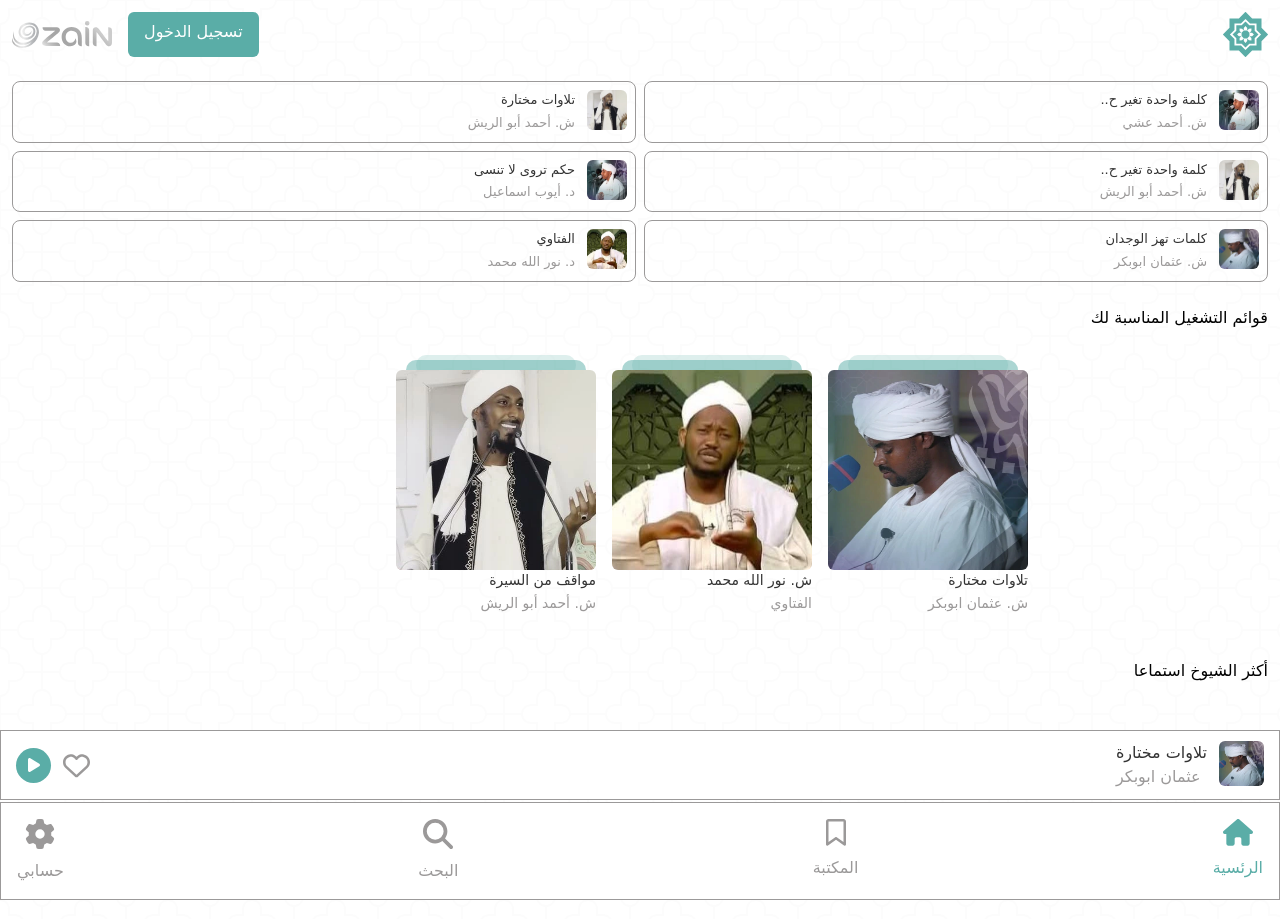
==== index.html @ 4aa9941a "Add files" ====
<!DOCTYPE html>
<html lang="en">
  <head>
    <meta charset="UTF-8" />
    <meta
      name="description"
      content="This website was designed to listen to the Qur'anic recitaion and the Prophet's biography from Sudanese sheikhs."
    />
    <meta name="viewport" content="width=device-width, initial-scale=1.0" />

    <link rel="icon" href="./assets/svg/logo.svg" type="image/svg" />

    <link rel="stylesheet" href="./css/style.css" />
    <link rel="stylesheet" href="./css/src/output.css" />

    <title>Zain page challenge</title>
  </head>
  <body>
    <main>
      <!-- start header -->
      <header>
        <nav class="p-3">
          <div class="container mx-auto flex justify-between gap-4">
            <a
              href="#zain"
              class="navbar-brand flex justify-center items-center"
              ><img src="./assets/svg/logo.svg" alt="zain_logo"
            /></a>
            <a
              href="#login.html"
              class="login text-white p-2 px-4 rounded-md me-auto"
              >تسجيل الدخول</a
            >
            <div class="islamic-logo">
              <svg
                fill="#5aada7"
                height="45px"
                width="45px"
                version="1.1"
                id="Capa_1"
                xmlns="http://www.w3.org/2000/svg"
                xmlns:xlink="http://www.w3.org/1999/xlink"
                viewBox="0 0 325 325"
                xml:space="preserve"
              >
                <g id="SVGRepo_bgCarrier" stroke-width="0"></g>
                <g
                  id="SVGRepo_tracerCarrier"
                  stroke-linecap="round"
                  stroke-linejoin="round"
                ></g>
                <g id="SVGRepo_iconCarrier">
                  <g>
                    <path
                      d="M324.268,160.718l-46.131-46.13V49.349c0-1.381-1.119-2.5-2.5-2.5h-65.24L164.268,0.718c-0.938-0.938-2.598-0.938-3.535,0 l-46.129,46.131H49.361c-1.381,0-2.5,1.119-2.5,2.5v65.239l-46.129,46.13c-0.976,0.977-0.976,2.559,0,3.535l46.129,46.13v65.239 c0,1.381,1.119,2.5,2.5,2.5h65.242l46.129,46.131c0.469,0.469,1.104,0.732,1.768,0.732c0.663,0,1.299-0.264,1.768-0.732 l46.129-46.131h65.24c1.381,0,2.5-1.119,2.5-2.5v-65.239l46.131-46.13c0.469-0.469,0.732-1.104,0.732-1.768 C325,161.822,324.737,161.186,324.268,160.718z M242.17,195.485v46.668h-46.672l-32.998,33l-32.998-33H82.828v-46.668l-32.996-33 l32.996-33V82.817h46.674l32.998-33l32.998,33h46.672v46.668l32.998,33L242.17,195.485z"
                    ></path>
                    <path
                      d="M228.893,96.097h-38.896L162.5,68.596l-27.498,27.501H96.107v38.889l-27.498,27.5l27.498,27.5v38.889h38.895l27.498,27.501 l27.496-27.501h38.896v-38.889l27.498-27.5l-27.498-27.5V96.097z M210.228,174.692h-18.262l12.912,12.91l0.664,17.926 l-17.926-0.664l-12.912-12.911v18.259L162.5,223.356l-12.205-13.145v-18.261l-12.912,12.913l-17.926,0.664l0.664-17.926 l12.912-12.912l-18.26,0.002l-13.144-12.207l13.144-12.205l18.26-0.002l-12.912-12.91l-0.664-17.926l17.926,0.664l12.912,12.912 v-18.26l12.205-13.145l12.205,13.145v18.26l12.912-12.912l17.926-0.664l-0.664,17.926l-12.912,12.912h18.262l13.141,12.205 L210.228,174.692z"
                    ></path>
                    <polygon
                      points="150.768,134.162 134.174,150.755 134.174,174.217 150.766,190.809 174.232,190.809 190.822,174.219 190.822,150.753 174.232,134.162 "
                    ></polygon>
                  </g>
                </g>
              </svg>
            </div>
          </div>

          <div class="navbar bg-white p-4 w-full fixed left-0 bottom-0">
            <ul class="flex justify-between flex-row-reverse">
              <li>
                <span class="active" id="index-page"
                  ><svg
                    class="active"
                    xmlns="http://www.w3.org/2000/svg"
                    viewBox="0 0 576 512"
                  >
                    <path
                      d="M575.8 255.5c0 18-15 32.1-32 32.1l-32 0 .7 160.2c0 2.7-.2 5.4-.5 8.1l0 16.2c0 22.1-17.9 40-40 40l-16 0c-1.1 0-2.2 0-3.3-.1c-1.4 .1-2.8 .1-4.2 .1L416 512l-24 0c-22.1 0-40-17.9-40-40l0-24 0-64c0-17.7-14.3-32-32-32l-64 0c-17.7 0-32 14.3-32 32l0 64 0 24c0 22.1-17.9 40-40 40l-24 0-31.9 0c-1.5 0-3-.1-4.5-.2c-1.2 .1-2.4 .2-3.6 .2l-16 0c-22.1 0-40-17.9-40-40l0-112c0-.9 0-1.9 .1-2.8l0-69.7-32 0c-18 0-32-14-32-32.1c0-9 3-17 10-24L266.4 8c7-7 15-8 22-8s15 2 21 7L564.8 231.5c8 7 12 15 11 24z"
                    />
                  </svg>
                  الرئسية</span
                >
              </li>
              <li>
                <span
                  ><svg
                    xmlns="http://www.w3.org/2000/svg"
                    viewBox="0 0 384 512"
                  >
                    <path
                      d="M0 48C0 21.5 21.5 0 48 0l0 48 0 393.4 130.1-92.9c8.3-6 19.6-6 27.9 0L336 441.4 336 48 48 48 48 0 336 0c26.5 0 48 21.5 48 48l0 440c0 9-5 17.2-13 21.3s-17.6 3.4-24.9-1.8L192 397.5 37.9 507.5c-7.3 5.2-16.9 5.9-24.9 1.8S0 497 0 488L0 48z"
                    />
                  </svg>
                  المكتبة</span
                >
              </li>
              <li>
                <span
                  ><svg
                    xmlns="http://www.w3.org/2000/svg"
                    viewBox="0 0 512 512"
                  >
                    <path
                      d="M416 208c0 45.9-14.9 88.3-40 122.7L502.6 457.4c12.5 12.5 12.5 32.8 0 45.3s-32.8 12.5-45.3 0L330.7 376c-34.4 25.2-76.8 40-122.7 40C93.1 416 0 322.9 0 208S93.1 0 208 0S416 93.1 416 208zM208 352a144 144 0 1 0 0-288 144 144 0 1 0 0 288z"
                    />
                  </svg>
                  البحث</span
                >
              </li>
              <li>
                <span
                  ><svg
                    xmlns="http://www.w3.org/2000/svg"
                    viewBox="0 0 512 512"
                  >
                    <path
                      d="M495.9 166.6c3.2 8.7 .5 18.4-6.4 24.6l-43.3 39.4c1.1 8.3 1.7 16.8 1.7 25.4s-.6 17.1-1.7 25.4l43.3 39.4c6.9 6.2 9.6 15.9 6.4 24.6c-4.4 11.9-9.7 23.3-15.8 34.3l-4.7 8.1c-6.6 11-14 21.4-22.1 31.2c-5.9 7.2-15.7 9.6-24.5 6.8l-55.7-17.7c-13.4 10.3-28.2 18.9-44 25.4l-12.5 57.1c-2 9.1-9 16.3-18.2 17.8c-13.8 2.3-28 3.5-42.5 3.5s-28.7-1.2-42.5-3.5c-9.2-1.5-16.2-8.7-18.2-17.8l-12.5-57.1c-15.8-6.5-30.6-15.1-44-25.4L83.1 425.9c-8.8 2.8-18.6 .3-24.5-6.8c-8.1-9.8-15.5-20.2-22.1-31.2l-4.7-8.1c-6.1-11-11.4-22.4-15.8-34.3c-3.2-8.7-.5-18.4 6.4-24.6l43.3-39.4C64.6 273.1 64 264.6 64 256s.6-17.1 1.7-25.4L22.4 191.2c-6.9-6.2-9.6-15.9-6.4-24.6c4.4-11.9 9.7-23.3 15.8-34.3l4.7-8.1c6.6-11 14-21.4 22.1-31.2c5.9-7.2 15.7-9.6 24.5-6.8l55.7 17.7c13.4-10.3 28.2-18.9 44-25.4l12.5-57.1c2-9.1 9-16.3 18.2-17.8C227.3 1.2 241.5 0 256 0s28.7 1.2 42.5 3.5c9.2 1.5 16.2 8.7 18.2 17.8l12.5 57.1c15.8 6.5 30.6 15.1 44 25.4l55.7-17.7c8.8-2.8 18.6-.3 24.5 6.8c8.1 9.8 15.5 20.2 22.1 31.2l4.7 8.1c6.1 11 11.4 22.4 15.8 34.3zM256 336a80 80 0 1 0 0-160 80 80 0 1 0 0 160z"
                    />
                  </svg>
                  حسابي</span
                >
              </li>
            </ul>
          </div>
        </nav>
      </header>
      <!-- end header -->

      <!-- start sheiks section -->
      <section class="sheiks pt-5 pb-4 home-page">
        <div class="container mx-auto">
          <div class="row grid grid-cols-2 gap-2 p-3">
            <div class="box flex flex-row gap-3 p-2 border-1 rounded-lg">
              <img src="./assets/images/ahmedOshy.webp" alt="ahmedOshy-image" />
              <div class="sheiks-info text-right">
                <p>كلمة واحدة تغير حياتك</p>
                <span>ش. أحمد عشي</span>
              </div>
            </div>

            <div class="box flex flex-row gap-3 p-2 border-1 rounded-lg">
              <img src="./assets/images/aboResh.webp" alt="aboResh-image" />
              <div class="sheiks-info text-right">
                <p>تلاوات مختارة</p>
                <span>ش. أحمد أبو الريش</span>
              </div>
            </div>

            <div class="box flex flex-row gap-3 p-2 border-1 rounded-lg">
              <img src="./assets/images/aboResh.webp" alt="aboResh-image" />
              <div class="sheiks-info text-right">
                <p>كلمة واحدة تغير حياتك</p>
                <span>ش. أحمد أبو الريش</span>
              </div>
            </div>

            <div class="box flex flex-row gap-3 p-2 border-1 rounded-lg">
              <img src="./assets/images/ahmedOshy.webp" alt="ahmedOshy-image" />
              <div class="sheiks-info text-right">
                <p>حكم تروى لا تنسى</p>
                <span>د. أيوب اسماعيل</span>
              </div>
            </div>

            <div class="box flex flex-row gap-3 p-2 border-1 rounded-lg">
              <img
                src="./assets/images/osmanAbubakr.webp"
                alt="osmanAbubakr-image"
              />
              <div class="sheiks-info text-right">
                <p>كلمات تهز الوجدان</p>
                <span>ش. عثمان ابوبكر</span>
              </div>
            </div>

            <div class="box flex flex-row gap-3 p-2 border-1 rounded-lg">
              <img src="./assets/images/noorAllah.webp" alt="noorAllah-image" />
              <div class="sheiks-info text-right">
                <p>الفتاوي</p>
                <span>د. نور الله محمد</span>
              </div>
            </div>
          </div>
        </div>
      </section>
      <!-- end sheiks section -->

      <!-- start playlist section -->
      <section class="playlist py-4 home-page">
        <h1 class="p-3">قوائم التشغيل المناسبة لك</h1>
        <div class="container p-2">
          <div class="row flex gap-4 mt-5">
            <div class="box audio">
              <img
                src="./assets/images/osmanAbubakr.webp"
                alt="osmanAbubakr-image"
              />
              <div class="sheiks-info text-right">
                <p>تلاوات مختارة</p>
                <span data-name="osmanAbubakr">ش. عثمان ابوبكر</span>
              </div>
            </div>

            <div class="box audio">
              <img src="./assets/images/noorAllah.webp" alt="noorAllah-image" />
              <div class="sheiks-info text-right">
                <p>ش. نور الله محمد</p>
                <span>الفتاوي</span>
              </div>
            </div>

            <div class="box audio">
              <img src="./assets/images/aboResh.webp" alt="aboResh-image" />
              <div class="sheiks-info text-right">
                <p>مواقف من السيرة</p>
                <span>ش. أحمد أبو الريش</span>
              </div>
            </div>
          </div>
        </div>
      </section>
      <!-- end playlist section -->

      <!-- start trainding playlist -->
      <section class="trainding py-6 home-page">
        <h1 class="text-right p-3">أكثر الشيوخ استماعا</h1>
      </section>
      <!-- end trainding playlist -->

      <!-- start audio -->
      <section class="audio">
        <div
          class="audio-box flex flex-row-reverse justify-between items-center bg-white"
        >
          <div class="flex flex-row-reverse gap-3">
            <img src="./assets/images/osmanAbubakr.webp" alt="sheiks-image" />
            <div class="info">
              <p>تلاوات مختارة</p>
              <span>عثمان ابوبكر</span>
            </div>
          </div>

          <audio
            id="play"
            src="./audio/لن تمل منها _ ما تيسر من سورة الحجرات _ الشيخ _ عثمان أبوبكر _ Surat Al-Hujrat _ Sh.Othman Abubakr(MP3_160K).mp3"
            preload="auto"
          ></audio>

          <div class="play-stop flex justify-center items-center gap-3">
            <div class="playAudio">
              <svg xmlns="http://www.w3.org/2000/svg" viewBox="0 0 384 512">
                <path
                  d="M73 39c-14.8-9.1-33.4-9.4-48.5-.9S0 62.6 0 80L0 432c0 17.4 9.4 33.4 24.5 41.9s33.7 8.1 48.5-.9L361 297c14.3-8.7 23-24.2 23-41s-8.7-32.2-23-41L73 39z"
                />
              </svg>
            </div>

            <div class="stop">
              <svg xmlns="http://www.w3.org/2000/svg" viewBox="0 0 384 512">
                <path
                  d="M0 128C0 92.7 28.7 64 64 64H320c35.3 0 64 28.7 64 64V384c0 35.3-28.7 64-64 64H64c-35.3 0-64-28.7-64-64V128z"
                />
              </svg>
            </div>

            <div class="fav">
              <svg
                class="heart"
                xmlns="http://www.w3.org/2000/svg"
                viewBox="0 0 512 512"
              >
                <path
                  d="M225.8 468.2l-2.5-2.3L48.1 303.2C17.4 274.7 0 234.7 0 192.8l0-3.3c0-70.4 50-130.8 119.2-144C158.6 37.9 198.9 47 231 69.6c9 6.4 17.4 13.8 25 22.3c4.2-4.8 8.7-9.2 13.5-13.3c3.7-3.2 7.5-6.2 11.5-9c0 0 0 0 0 0C313.1 47 353.4 37.9 392.8 45.4C462 58.6 512 119.1 512 189.5l0 3.3c0 41.9-17.4 81.9-48.1 110.4L288.7 465.9l-2.5 2.3c-8.2 7.6-19 11.9-30.2 11.9s-22-4.2-30.2-11.9zM239.1 145c-.4-.3-.7-.7-1-1.1l-17.8-20-.1-.1s0 0 0 0c-23.1-25.9-58-37.7-92-31.2C81.6 101.5 48 142.1 48 189.5l0 3.3c0 28.5 11.9 55.8 32.8 75.2L256 430.7 431.2 268c20.9-19.4 32.8-46.7 32.8-75.2l0-3.3c0-47.3-33.6-88-80.1-96.9c-34-6.5-69 5.4-92 31.2c0 0 0 0-.1 .1s0 0-.1 .1l-17.8 20c-.3 .4-.7 .7-1 1.1c-4.5 4.5-10.6 7-16.9 7s-12.4-2.5-16.9-7z"
                />
              </svg>
            </div>
          </div>
        </div>
      </section>
      <!-- end audio -->
    </main>
    <script src="src/js/main.js"></script>
  </body>
</html>
---- css/style.css ----
* {
  box-sizing: border-box;
}

body {
  background-color: #ffffff;
  background-image: url("data:image/svg+xml,%3Csvg width='84' height='84' viewBox='0 0 84 84' xmlns='http://www.w3.org/2000/svg'%3E%3Cg fill='none' fill-rule='evenodd'%3E%3Cg fill='%23f7f7f7' fill-opacity='0.4'%3E%3Cpath d='M84 23c-4.417 0-8-3.584-8-7.998V8h-7.002C64.58 8 61 4.42 61 0H23c0 4.417-3.584 8-7.998 8H8v7.002C8 19.42 4.42 23 0 23v38c4.417 0 8 3.584 8 7.998V76h7.002C19.42 76 23 79.58 23 84h38c0-4.417 3.584-8 7.998-8H76v-7.002C76 64.58 79.58 61 84 61V23zM59.05 83H43V66.95c5.054-.5 9-4.764 9-9.948V52h5.002c5.18 0 9.446-3.947 9.95-9H83v16.05c-5.054.5-9 4.764-9 9.948V74h-5.002c-5.18 0-9.446 3.947-9.95 9zm-34.1 0H41V66.95c-5.053-.502-9-4.768-9-9.948V52h-5.002c-5.184 0-9.447-3.946-9.95-9H1v16.05c5.053.502 9 4.768 9 9.948V74h5.002c5.184 0 9.447 3.946 9.95 9zm0-82H41v16.05c-5.054.5-9 4.764-9 9.948V32h-5.002c-5.18 0-9.446 3.947-9.95 9H1V24.95c5.054-.5 9-4.764 9-9.948V10h5.002c5.18 0 9.446-3.947 9.95-9zm34.1 0H43v16.05c5.053.502 9 4.768 9 9.948V32h5.002c5.184 0 9.447 3.946 9.95 9H83V24.95c-5.053-.502-9-4.768-9-9.948V10h-5.002c-5.184 0-9.447-3.946-9.95-9zM50 50v7.002C50 61.42 46.42 65 42 65c-4.417 0-8-3.584-8-7.998V50h-7.002C22.58 50 19 46.42 19 42c0-4.417 3.584-8 7.998-8H34v-7.002C34 22.58 37.58 19 42 19c4.417 0 8 3.584 8 7.998V34h7.002C61.42 34 65 37.58 65 42c0 4.417-3.584 8-7.998 8H50z'/%3E%3C/g%3E%3C/g%3E%3C/svg%3E");
}

main {
  padding-bottom: 200px;
}

header nav .container .navbar-brand > img {
  width: 100px;
}
header nav .container .login {
  background-color: #5aada7;
}
header nav .navbar {
  border: 1px solid #9b9999;
}
header nav .navbar ul li span {
  cursor: pointer;
  display: flex;
  justify-content: center;
  align-items: center;
  flex-direction: column;
  gap: 10px;
  color: #9b9999;
}
header nav .navbar ul li span.active, header nav .navbar ul li span:hover {
  color: #5aada7;
}
header nav .navbar ul li span svg {
  width: 30px;
  fill: #9b9999;
}
header nav .navbar ul li span svg.active, header nav .navbar ul li span svg:hover {
  fill: #5aada7;
}
header nav .navbar ul li:nth-child(2) span svg {
  width: 20px;
}

.sheiks {
  display: flex;
}
.sheiks.remove {
  display: none;
}
.sheiks .row {
  direction: rtl;
}
.sheiks .row .box {
  border-color: #9b9999;
}
.sheiks .row .box img {
  width: 40px;
  height: 40px;
  border-radius: 6px;
  -webkit-border-radius: 6px;
  -moz-border-radius: 6px;
  -ms-border-radius: 6px;
  -o-border-radius: 6px;
}
.sheiks .row .box .sheiks-info p {
  color: #333333;
  font-size: 13px;
}
.sheiks .row .box .sheiks-info span {
  color: #9b9999;
  font-size: 13px;
}

.playlist {
  direction: rtl;
  display: flex;
  flex-direction: column;
}
.playlist.remove {
  display: none;
}
.playlist .container {
  overflow: auto;
}
.playlist .container .row {
  width: 200px;
  animation: slide-right 10s linear infinite alternate;
  -webkit-animation: slide-right 10s linear infinite alternate;
}
@keyframes slide-right {
  0% {
    transform: translateX(100%);
    -webkit-transform: translateX(100%);
    -moz-transform: translateX(100%);
    -ms-transform: translateX(100%);
    -o-transform: translateX(100%);
  }
  100% {
    transform: translateX(0);
    -webkit-transform: translateX(0);
    -moz-transform: translateX(0);
    -ms-transform: translateX(0);
    -o-transform: translateX(0);
  }
}
.playlist .container .row .box {
  position: relative;
  width: 200px;
  height: auto;
  flex-shrink: 0;
}
.playlist .container .row .box::before {
  position: absolute;
  content: "";
  top: -10px;
  left: 50%;
  transform: translate(-50%);
  z-index: -1;
  background-color: #5aada7;
  opacity: 0.5;
  width: 90%;
  height: 20px;
  border-radius: 10px;
  -webkit-border-radius: 10px;
  -moz-border-radius: 10px;
  -ms-border-radius: 10px;
  -o-border-radius: 10px;
}
.playlist .container .row .box::after {
  content: "";
  position: absolute;
  top: -15px;
  left: 50%;
  transform: translate(-50%);
  z-index: -1;
  background-color: #5aada7;
  opacity: 0.2;
  width: 80%;
  height: 20px;
  border-radius: 10px;
  -webkit-border-radius: 10px;
  -moz-border-radius: 10px;
  -ms-border-radius: 10px;
  -o-border-radius: 10px;
}
.playlist .container .row .box > img {
  width: 200px;
  height: 200px;
  border-radius: 6px;
  -webkit-border-radius: 6px;
  -moz-border-radius: 6px;
  -ms-border-radius: 6px;
  -o-border-radius: 6px;
}
.playlist .container .row .sheiks-info p {
  color: #333333;
  font-size: 14px;
}
.playlist .container .row .sheiks-info span {
  color: #9b9999;
  font-size: 14px;
}

.trainding {
  display: flex;
  justify-content: flex-end;
}
.trainding.remove {
  display: none;
}

.audio .audio-box {
  width: 100%;
  padding: 10px 15px;
  border: 1px solid #9b9999;
  position: fixed;
  bottom: 100px;
  left: 0;
}
.audio .audio-box img {
  width: 45px;
  height: 45px;
  border-radius: 6px;
}
.audio .audio-box .info p {
  color: #333333;
}
.audio .audio-box .info span {
  color: #9b9999;
}
.audio .audio-box .play-stop {
  cursor: pointer;
}
.audio .audio-box .play-stop .playAudio,
.audio .audio-box .play-stop .stop {
  background: #5aada7;
  border-radius: 50%;
  width: 35px;
  height: 35px;
  display: flex;
  justify-content: center;
  align-items: center;
}
.audio .audio-box .play-stop .playAudio svg,
.audio .audio-box .play-stop .stop svg {
  fill: #ffffff;
  width: 12px;
}
.audio .audio-box .play-stop .playAudio.displed {
  display: none;
}
.audio .audio-box .play-stop .stop {
  display: none;
}
.audio .audio-box .play-stop .stop.active {
  display: flex;
}
.audio .audio-box .play-stop .fav {
  fill: #9b9999;
  width: 27px;
}
.audio .audio-box .play-stop .fav .heart:hover {
  transition: 0.1s linear;
  -webkit-transition: 0.1s linear;
  -moz-transition: 0.1s linear;
  -ms-transition: 0.1s linear;
  -o-transition: 0.1s linear;
  fill: #9b9999;
}
.audio .audio-box .play-stop .fav .heart.active {
  fill: rgb(255, 0, 98);
}

/*# sourceMappingURL=style.css.map */
---- css/src/output.css ----
/*! tailwindcss v4.1.3 | MIT License | https://tailwindcss.com */
@layer properties;
@layer theme, base, components, utilities;
@layer theme {
  :root, :host {
    --font-sans: ui-sans-serif, system-ui, sans-serif, "Apple Color Emoji",
      "Segoe UI Emoji", "Segoe UI Symbol", "Noto Color Emoji";
    --font-mono: ui-monospace, SFMono-Regular, Menlo, Monaco, Consolas, "Liberation Mono",
      "Courier New", monospace;
    --color-pink-300: oklch(82.3% 0.12 346.018);
    --color-white: #fff;
    --spacing: 0.25rem;
    --radius-sm: 0.25rem;
    --radius-md: 0.375rem;
    --radius-lg: 0.5rem;
    --radius-xl: 0.75rem;
    --radius-2xl: 1rem;
    --default-transition-duration: 150ms;
    --default-transition-timing-function: cubic-bezier(0.4, 0, 0.2, 1);
    --default-font-family: var(--font-sans);
    --default-mono-font-family: var(--font-mono);
  }
}
@layer base {
  *, ::after, ::before, ::backdrop, ::file-selector-button {
    box-sizing: border-box;
    margin: 0;
    padding: 0;
    border: 0 solid;
  }
  html, :host {
    line-height: 1.5;
    -webkit-text-size-adjust: 100%;
    tab-size: 4;
    font-family: var(--default-font-family, ui-sans-serif, system-ui, sans-serif, "Apple Color Emoji", "Segoe UI Emoji", "Segoe UI Symbol", "Noto Color Emoji");
    font-feature-settings: var(--default-font-feature-settings, normal);
    font-variation-settings: var(--default-font-variation-settings, normal);
    -webkit-tap-highlight-color: transparent;
  }
  hr {
    height: 0;
    color: inherit;
    border-top-width: 1px;
  }
  abbr:where([title]) {
    -webkit-text-decoration: underline dotted;
    text-decoration: underline dotted;
  }
  h1, h2, h3, h4, h5, h6 {
    font-size: inherit;
    font-weight: inherit;
  }
  a {
    color: inherit;
    -webkit-text-decoration: inherit;
    text-decoration: inherit;
  }
  b, strong {
    font-weight: bolder;
  }
  code, kbd, samp, pre {
    font-family: var(--default-mono-font-family, ui-monospace, SFMono-Regular, Menlo, Monaco, Consolas, "Liberation Mono", "Courier New", monospace);
    font-feature-settings: var(--default-mono-font-feature-settings, normal);
    font-variation-settings: var(--default-mono-font-variation-settings, normal);
    font-size: 1em;
  }
  small {
    font-size: 80%;
  }
  sub, sup {
    font-size: 75%;
    line-height: 0;
    position: relative;
    vertical-align: baseline;
  }
  sub {
    bottom: -0.25em;
  }
  sup {
    top: -0.5em;
  }
  table {
    text-indent: 0;
    border-color: inherit;
    border-collapse: collapse;
  }
  :-moz-focusring {
    outline: auto;
  }
  progress {
    vertical-align: baseline;
  }
  summary {
    display: list-item;
  }
  ol, ul, menu {
    list-style: none;
  }
  img, svg, video, canvas, audio, iframe, embed, object {
    display: block;
    vertical-align: middle;
  }
  img, video {
    max-width: 100%;
    height: auto;
  }
  button, input, select, optgroup, textarea, ::file-selector-button {
    font: inherit;
    font-feature-settings: inherit;
    font-variation-settings: inherit;
    letter-spacing: inherit;
    color: inherit;
    border-radius: 0;
    background-color: transparent;
    opacity: 1;
  }
  :where(select:is([multiple], [size])) optgroup {
    font-weight: bolder;
  }
  :where(select:is([multiple], [size])) optgroup option {
    padding-inline-start: 20px;
  }
  ::file-selector-button {
    margin-inline-end: 4px;
  }
  ::placeholder {
    opacity: 1;
  }
  @supports (not (-webkit-appearance: -apple-pay-button))  or (contain-intrinsic-size: 1px) {
    ::placeholder {
      color: currentcolor;
      @supports (color: color-mix(in lab, red, red)) {
        color: color-mix(in oklab, currentcolor 50%, transparent);
      }
    }
  }
  textarea {
    resize: vertical;
  }
  ::-webkit-search-decoration {
    -webkit-appearance: none;
  }
  ::-webkit-date-and-time-value {
    min-height: 1lh;
    text-align: inherit;
  }
  ::-webkit-datetime-edit {
    display: inline-flex;
  }
  ::-webkit-datetime-edit-fields-wrapper {
    padding: 0;
  }
  ::-webkit-datetime-edit, ::-webkit-datetime-edit-year-field, ::-webkit-datetime-edit-month-field, ::-webkit-datetime-edit-day-field, ::-webkit-datetime-edit-hour-field, ::-webkit-datetime-edit-minute-field, ::-webkit-datetime-edit-second-field, ::-webkit-datetime-edit-millisecond-field, ::-webkit-datetime-edit-meridiem-field {
    padding-block: 0;
  }
  :-moz-ui-invalid {
    box-shadow: none;
  }
  button, input:where([type="button"], [type="reset"], [type="submit"]), ::file-selector-button {
    appearance: button;
  }
  ::-webkit-inner-spin-button, ::-webkit-outer-spin-button {
    height: auto;
  }
  [hidden]:where(:not([hidden="until-found"])) {
    display: none !important;
  }
}
@layer utilities {
  .absolute {
    position: absolute;
  }
  .fixed {
    position: fixed;
  }
  .bottom-0 {
    bottom: calc(var(--spacing) * 0);
  }
  .left-0 {
    left: calc(var(--spacing) * 0);
  }
  .col-6 {
    grid-column: 6;
  }
  .container {
    width: 100%;
    @media (width >= 40rem) {
      max-width: 40rem;
    }
    @media (width >= 48rem) {
      max-width: 48rem;
    }
    @media (width >= 64rem) {
      max-width: 64rem;
    }
    @media (width >= 80rem) {
      max-width: 80rem;
    }
    @media (width >= 96rem) {
      max-width: 96rem;
    }
  }
  .mx-auto {
    margin-inline: auto;
  }
  .ms-auto {
    margin-inline-start: auto;
  }
  .me-auto {
    margin-inline-end: auto;
  }
  .mt-3 {
    margin-top: calc(var(--spacing) * 3);
  }
  .mt-5 {
    margin-top: calc(var(--spacing) * 5);
  }
  .block {
    display: block;
  }
  .flex {
    display: flex;
  }
  .grid {
    display: grid;
  }
  .table {
    display: table;
  }
  .w-1 {
    width: calc(var(--spacing) * 1);
  }
  .w-1\/2 {
    width: calc(1/2 * 100%);
  }
  .w-2 {
    width: calc(var(--spacing) * 2);
  }
  .w-3 {
    width: calc(var(--spacing) * 3);
  }
  .w-3\/5 {
    width: calc(3/5 * 100%);
  }
  .w-full {
    width: 100%;
  }
  .border-collapse {
    border-collapse: collapse;
  }
  .transform {
    transform: var(--tw-rotate-x) var(--tw-rotate-y) var(--tw-rotate-z) var(--tw-skew-x) var(--tw-skew-y);
  }
  .resize {
    resize: both;
  }
  .grid-cols-2 {
    grid-template-columns: repeat(2, minmax(0, 1fr));
  }
  .grid-cols-3 {
    grid-template-columns: repeat(3, minmax(0, 1fr));
  }
  .flex-row {
    flex-direction: row;
  }
  .flex-row-reverse {
    flex-direction: row-reverse;
  }
  .items-center {
    align-items: center;
  }
  .justify-between {
    justify-content: space-between;
  }
  .justify-center {
    justify-content: center;
  }
  .gap-2 {
    gap: calc(var(--spacing) * 2);
  }
  .gap-3 {
    gap: calc(var(--spacing) * 3);
  }
  .gap-4 {
    gap: calc(var(--spacing) * 4);
  }
  .rounded-2xl {
    border-radius: var(--radius-2xl);
  }
  .rounded-lg {
    border-radius: var(--radius-lg);
  }
  .rounded-md {
    border-radius: var(--radius-md);
  }
  .rounded-sm {
    border-radius: var(--radius-sm);
  }
  .rounded-xl {
    border-radius: var(--radius-xl);
  }
  .border {
    border-style: var(--tw-border-style);
    border-width: 1px;
  }
  .border-1 {
    border-style: var(--tw-border-style);
    border-width: 1px;
  }
  .border-2 {
    border-style: var(--tw-border-style);
    border-width: 2px;
  }
  .bg-white {
    background-color: var(--color-white);
  }
  .p-2 {
    padding: calc(var(--spacing) * 2);
  }
  .p-3 {
    padding: calc(var(--spacing) * 3);
  }
  .p-4 {
    padding: calc(var(--spacing) * 4);
  }
  .px-4 {
    padding-inline: calc(var(--spacing) * 4);
  }
  .py-5 {
    padding-block: calc(var(--spacing) * 5);
  }
  .py-6 {
    padding-block: calc(var(--spacing) * 6);
  }
  .text-left {
    text-align: left;
  }
  .text-right {
    text-align: right;
  }
  .text-white {
    color: var(--color-white);
  }
  .underline {
    text-decoration-line: underline;
  }
  .outline {
    outline-style: var(--tw-outline-style);
    outline-width: 1px;
  }
  .transition {
    transition-property: color, background-color, border-color, outline-color, text-decoration-color, fill, stroke, --tw-gradient-from, --tw-gradient-via, --tw-gradient-to, opacity, box-shadow, transform, translate, scale, rotate, filter, -webkit-backdrop-filter, backdrop-filter;
    transition-timing-function: var(--tw-ease, var(--default-transition-timing-function));
    transition-duration: var(--tw-duration, var(--default-transition-duration));
  }
  .hover\:bg-pink-300 {
    &:hover {
      @media (hover: hover) {
        background-color: var(--color-pink-300);
      }
    }
  }
}
@property --tw-rotate-x {
  syntax: "*";
  inherits: false;
  initial-value: rotateX(0);
}
@property --tw-rotate-y {
  syntax: "*";
  inherits: false;
  initial-value: rotateY(0);
}
@property --tw-rotate-z {
  syntax: "*";
  inherits: false;
  initial-value: rotateZ(0);
}
@property --tw-skew-x {
  syntax: "*";
  inherits: false;
  initial-value: skewX(0);
}
@property --tw-skew-y {
  syntax: "*";
  inherits: false;
  initial-value: skewY(0);
}
@property --tw-border-style {
  syntax: "*";
  inherits: false;
  initial-value: solid;
}
@property --tw-outline-style {
  syntax: "*";
  inherits: false;
  initial-value: solid;
}
@layer properties {
  @supports ((-webkit-hyphens: none) and (not (margin-trim: inline))) or ((-moz-orient: inline) and (not (color:rgb(from red r g b)))) {
    *, ::before, ::after, ::backdrop {
      --tw-rotate-x: rotateX(0);
      --tw-rotate-y: rotateY(0);
      --tw-rotate-z: rotateZ(0);
      --tw-skew-x: skewX(0);
      --tw-skew-y: skewY(0);
      --tw-border-style: solid;
      --tw-outline-style: solid;
    }
  }
}
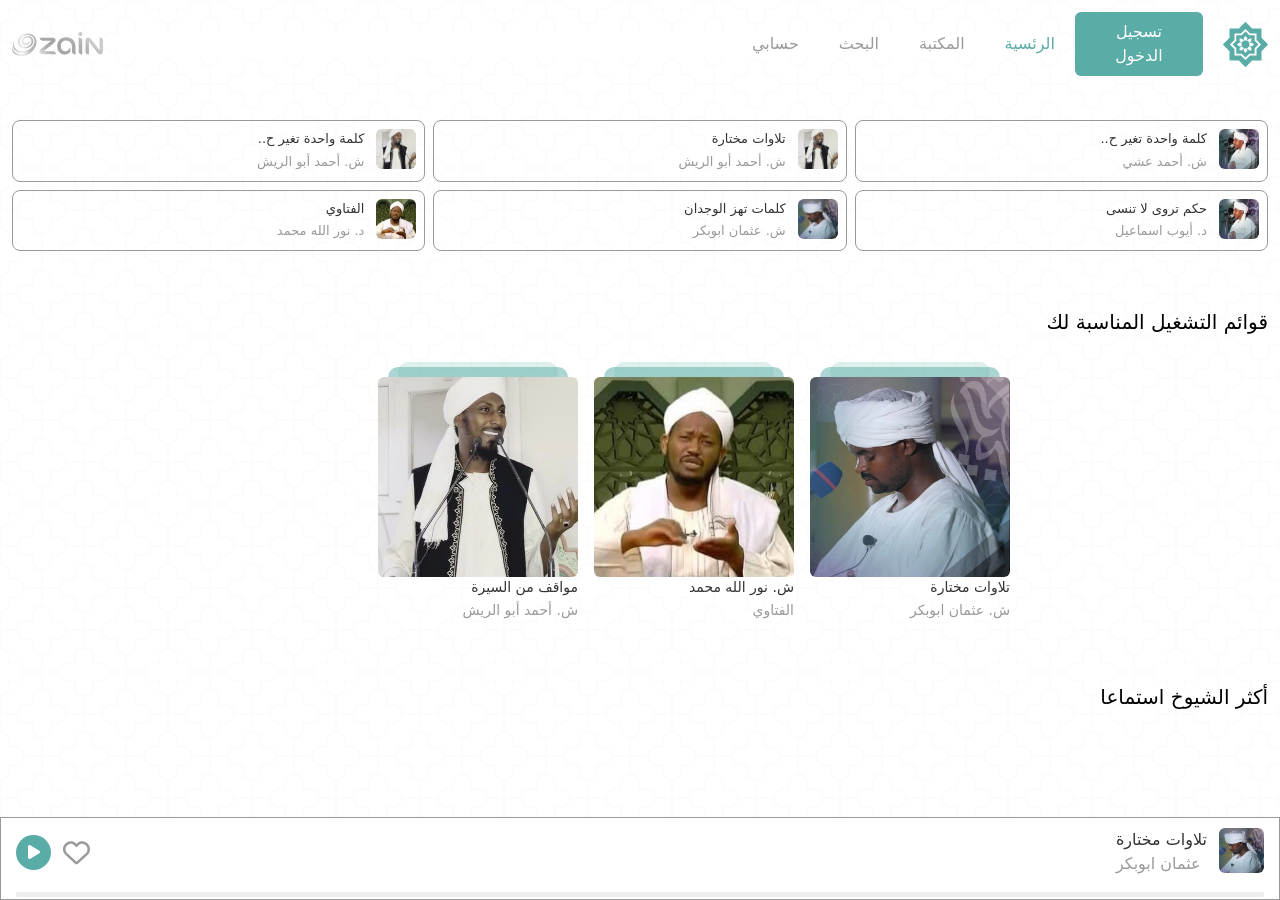
==== commit 3148ab96: "Update files" ====
--- a/index.html
+++ b/index.html
@@ -26,102 +26,104 @@
               class="navbar-brand flex justify-center items-center"
               ><img src="./assets/svg/logo.svg" alt="zain_logo"
             /></a>
-            <a
-              href="#login.html"
-              class="login text-white p-2 px-4 rounded-md me-auto"
-              >تسجيل الدخول</a
-            >
-            <div class="islamic-logo">
-              <svg
-                fill="#5aada7"
-                height="45px"
-                width="45px"
-                version="1.1"
-                id="Capa_1"
-                xmlns="http://www.w3.org/2000/svg"
-                xmlns:xlink="http://www.w3.org/1999/xlink"
-                viewBox="0 0 325 325"
-                xml:space="preserve"
+
+            <div class="nav-box">
+              <div class="navbar bg-white p-4 w-full fixed left-0 bottom-0">
+                <ul class="flex justify-between flex-row-reverse">
+                  <li>
+                    <span class="active" id="index-page"
+                      ><svg
+                        class="active"
+                        xmlns="http://www.w3.org/2000/svg"
+                        viewBox="0 0 576 512"
+                      >
+                        <path
+                          d="M575.8 255.5c0 18-15 32.1-32 32.1l-32 0 .7 160.2c0 2.7-.2 5.4-.5 8.1l0 16.2c0 22.1-17.9 40-40 40l-16 0c-1.1 0-2.2 0-3.3-.1c-1.4 .1-2.8 .1-4.2 .1L416 512l-24 0c-22.1 0-40-17.9-40-40l0-24 0-64c0-17.7-14.3-32-32-32l-64 0c-17.7 0-32 14.3-32 32l0 64 0 24c0 22.1-17.9 40-40 40l-24 0-31.9 0c-1.5 0-3-.1-4.5-.2c-1.2 .1-2.4 .2-3.6 .2l-16 0c-22.1 0-40-17.9-40-40l0-112c0-.9 0-1.9 .1-2.8l0-69.7-32 0c-18 0-32-14-32-32.1c0-9 3-17 10-24L266.4 8c7-7 15-8 22-8s15 2 21 7L564.8 231.5c8 7 12 15 11 24z"
+                        />
+                      </svg>
+                      الرئسية</span
+                    >
+                  </li>
+                  <li>
+                    <span
+                      ><svg
+                        xmlns="http://www.w3.org/2000/svg"
+                        viewBox="0 0 384 512"
+                      >
+                        <path
+                          d="M0 48C0 21.5 21.5 0 48 0l0 48 0 393.4 130.1-92.9c8.3-6 19.6-6 27.9 0L336 441.4 336 48 48 48 48 0 336 0c26.5 0 48 21.5 48 48l0 440c0 9-5 17.2-13 21.3s-17.6 3.4-24.9-1.8L192 397.5 37.9 507.5c-7.3 5.2-16.9 5.9-24.9 1.8S0 497 0 488L0 48z"
+                        />
+                      </svg>
+                      المكتبة</span
+                    >
+                  </li>
+                  <li>
+                    <span
+                      ><svg
+                        xmlns="http://www.w3.org/2000/svg"
+                        viewBox="0 0 512 512"
+                      >
+                        <path
+                          d="M416 208c0 45.9-14.9 88.3-40 122.7L502.6 457.4c12.5 12.5 12.5 32.8 0 45.3s-32.8 12.5-45.3 0L330.7 376c-34.4 25.2-76.8 40-122.7 40C93.1 416 0 322.9 0 208S93.1 0 208 0S416 93.1 416 208zM208 352a144 144 0 1 0 0-288 144 144 0 1 0 0 288z"
+                        />
+                      </svg>
+                      البحث</span
+                    >
+                  </li>
+                  <li>
+                    <span
+                      ><svg
+                        xmlns="http://www.w3.org/2000/svg"
+                        viewBox="0 0 512 512"
+                      >
+                        <path
+                          d="M495.9 166.6c3.2 8.7 .5 18.4-6.4 24.6l-43.3 39.4c1.1 8.3 1.7 16.8 1.7 25.4s-.6 17.1-1.7 25.4l43.3 39.4c6.9 6.2 9.6 15.9 6.4 24.6c-4.4 11.9-9.7 23.3-15.8 34.3l-4.7 8.1c-6.6 11-14 21.4-22.1 31.2c-5.9 7.2-15.7 9.6-24.5 6.8l-55.7-17.7c-13.4 10.3-28.2 18.9-44 25.4l-12.5 57.1c-2 9.1-9 16.3-18.2 17.8c-13.8 2.3-28 3.5-42.5 3.5s-28.7-1.2-42.5-3.5c-9.2-1.5-16.2-8.7-18.2-17.8l-12.5-57.1c-15.8-6.5-30.6-15.1-44-25.4L83.1 425.9c-8.8 2.8-18.6 .3-24.5-6.8c-8.1-9.8-15.5-20.2-22.1-31.2l-4.7-8.1c-6.1-11-11.4-22.4-15.8-34.3c-3.2-8.7-.5-18.4 6.4-24.6l43.3-39.4C64.6 273.1 64 264.6 64 256s.6-17.1 1.7-25.4L22.4 191.2c-6.9-6.2-9.6-15.9-6.4-24.6c4.4-11.9 9.7-23.3 15.8-34.3l4.7-8.1c6.6-11 14-21.4 22.1-31.2c5.9-7.2 15.7-9.6 24.5-6.8l55.7 17.7c13.4-10.3 28.2-18.9 44-25.4l12.5-57.1c2-9.1 9-16.3 18.2-17.8C227.3 1.2 241.5 0 256 0s28.7 1.2 42.5 3.5c9.2 1.5 16.2 8.7 18.2 17.8l12.5 57.1c15.8 6.5 30.6 15.1 44 25.4l55.7-17.7c8.8-2.8 18.6-.3 24.5 6.8c8.1 9.8 15.5 20.2 22.1 31.2l4.7 8.1c6.1 11 11.4 22.4 15.8 34.3zM256 336a80 80 0 1 0 0-160 80 80 0 1 0 0 160z"
+                        />
+                      </svg>
+                      حسابي</span
+                    >
+                  </li>
+                </ul>
+              </div>
+              <a
+                href="#login.html"
+                class="login text-white p-2 px-4 rounded-md me-auto"
+                >تسجيل الدخول</a
               >
-                <g id="SVGRepo_bgCarrier" stroke-width="0"></g>
-                <g
-                  id="SVGRepo_tracerCarrier"
-                  stroke-linecap="round"
-                  stroke-linejoin="round"
-                ></g>
-                <g id="SVGRepo_iconCarrier">
-                  <g>
-                    <path
-                      d="M324.268,160.718l-46.131-46.13V49.349c0-1.381-1.119-2.5-2.5-2.5h-65.24L164.268,0.718c-0.938-0.938-2.598-0.938-3.535,0 l-46.129,46.131H49.361c-1.381,0-2.5,1.119-2.5,2.5v65.239l-46.129,46.13c-0.976,0.977-0.976,2.559,0,3.535l46.129,46.13v65.239 c0,1.381,1.119,2.5,2.5,2.5h65.242l46.129,46.131c0.469,0.469,1.104,0.732,1.768,0.732c0.663,0,1.299-0.264,1.768-0.732 l46.129-46.131h65.24c1.381,0,2.5-1.119,2.5-2.5v-65.239l46.131-46.13c0.469-0.469,0.732-1.104,0.732-1.768 C325,161.822,324.737,161.186,324.268,160.718z M242.17,195.485v46.668h-46.672l-32.998,33l-32.998-33H82.828v-46.668l-32.996-33 l32.996-33V82.817h46.674l32.998-33l32.998,33h46.672v46.668l32.998,33L242.17,195.485z"
-                    ></path>
-                    <path
-                      d="M228.893,96.097h-38.896L162.5,68.596l-27.498,27.501H96.107v38.889l-27.498,27.5l27.498,27.5v38.889h38.895l27.498,27.501 l27.496-27.501h38.896v-38.889l27.498-27.5l-27.498-27.5V96.097z M210.228,174.692h-18.262l12.912,12.91l0.664,17.926 l-17.926-0.664l-12.912-12.911v18.259L162.5,223.356l-12.205-13.145v-18.261l-12.912,12.913l-17.926,0.664l0.664-17.926 l12.912-12.912l-18.26,0.002l-13.144-12.207l13.144-12.205l18.26-0.002l-12.912-12.91l-0.664-17.926l17.926,0.664l12.912,12.912 v-18.26l12.205-13.145l12.205,13.145v18.26l12.912-12.912l17.926-0.664l-0.664,17.926l-12.912,12.912h18.262l13.141,12.205 L210.228,174.692z"
-                    ></path>
-                    <polygon
-                      points="150.768,134.162 134.174,150.755 134.174,174.217 150.766,190.809 174.232,190.809 190.822,174.219 190.822,150.753 174.232,134.162 "
-                    ></polygon>
+              <div class="islamic-logo">
+                <svg
+                  fill="#5aada7"
+                  height="45px"
+                  width="45px"
+                  version="1.1"
+                  id="Capa_1"
+                  xmlns="http://www.w3.org/2000/svg"
+                  xmlns:xlink="http://www.w3.org/1999/xlink"
+                  viewBox="0 0 325 325"
+                  xml:space="preserve"
+                >
+                  <g id="SVGRepo_bgCarrier" stroke-width="0"></g>
+                  <g
+                    id="SVGRepo_tracerCarrier"
+                    stroke-linecap="round"
+                    stroke-linejoin="round"
+                  ></g>
+                  <g id="SVGRepo_iconCarrier">
+                    <g>
+                      <path
+                        d="M324.268,160.718l-46.131-46.13V49.349c0-1.381-1.119-2.5-2.5-2.5h-65.24L164.268,0.718c-0.938-0.938-2.598-0.938-3.535,0 l-46.129,46.131H49.361c-1.381,0-2.5,1.119-2.5,2.5v65.239l-46.129,46.13c-0.976,0.977-0.976,2.559,0,3.535l46.129,46.13v65.239 c0,1.381,1.119,2.5,2.5,2.5h65.242l46.129,46.131c0.469,0.469,1.104,0.732,1.768,0.732c0.663,0,1.299-0.264,1.768-0.732 l46.129-46.131h65.24c1.381,0,2.5-1.119,2.5-2.5v-65.239l46.131-46.13c0.469-0.469,0.732-1.104,0.732-1.768 C325,161.822,324.737,161.186,324.268,160.718z M242.17,195.485v46.668h-46.672l-32.998,33l-32.998-33H82.828v-46.668l-32.996-33 l32.996-33V82.817h46.674l32.998-33l32.998,33h46.672v46.668l32.998,33L242.17,195.485z"
+                      ></path>
+                      <path
+                        d="M228.893,96.097h-38.896L162.5,68.596l-27.498,27.501H96.107v38.889l-27.498,27.5l27.498,27.5v38.889h38.895l27.498,27.501 l27.496-27.501h38.896v-38.889l27.498-27.5l-27.498-27.5V96.097z M210.228,174.692h-18.262l12.912,12.91l0.664,17.926 l-17.926-0.664l-12.912-12.911v18.259L162.5,223.356l-12.205-13.145v-18.261l-12.912,12.913l-17.926,0.664l0.664-17.926 l12.912-12.912l-18.26,0.002l-13.144-12.207l13.144-12.205l18.26-0.002l-12.912-12.91l-0.664-17.926l17.926,0.664l12.912,12.912 v-18.26l12.205-13.145l12.205,13.145v18.26l12.912-12.912l17.926-0.664l-0.664,17.926l-12.912,12.912h18.262l13.141,12.205 L210.228,174.692z"
+                      ></path>
+                      <polygon
+                        points="150.768,134.162 134.174,150.755 134.174,174.217 150.766,190.809 174.232,190.809 190.822,174.219 190.822,150.753 174.232,134.162 "
+                      ></polygon>
+                    </g>
                   </g>
-                </g>
-              </svg>
-            </div>
-          </div>
-
-          <div class="navbar bg-white p-4 w-full fixed left-0 bottom-0">
-            <ul class="flex justify-between flex-row-reverse">
-              <li>
-                <span class="active" id="index-page"
-                  ><svg
-                    class="active"
-                    xmlns="http://www.w3.org/2000/svg"
-                    viewBox="0 0 576 512"
-                  >
-                    <path
-                      d="M575.8 255.5c0 18-15 32.1-32 32.1l-32 0 .7 160.2c0 2.7-.2 5.4-.5 8.1l0 16.2c0 22.1-17.9 40-40 40l-16 0c-1.1 0-2.2 0-3.3-.1c-1.4 .1-2.8 .1-4.2 .1L416 512l-24 0c-22.1 0-40-17.9-40-40l0-24 0-64c0-17.7-14.3-32-32-32l-64 0c-17.7 0-32 14.3-32 32l0 64 0 24c0 22.1-17.9 40-40 40l-24 0-31.9 0c-1.5 0-3-.1-4.5-.2c-1.2 .1-2.4 .2-3.6 .2l-16 0c-22.1 0-40-17.9-40-40l0-112c0-.9 0-1.9 .1-2.8l0-69.7-32 0c-18 0-32-14-32-32.1c0-9 3-17 10-24L266.4 8c7-7 15-8 22-8s15 2 21 7L564.8 231.5c8 7 12 15 11 24z"
-                    />
-                  </svg>
-                  الرئسية</span
-                >
-              </li>
-              <li>
-                <span
-                  ><svg
-                    xmlns="http://www.w3.org/2000/svg"
-                    viewBox="0 0 384 512"
-                  >
-                    <path
-                      d="M0 48C0 21.5 21.5 0 48 0l0 48 0 393.4 130.1-92.9c8.3-6 19.6-6 27.9 0L336 441.4 336 48 48 48 48 0 336 0c26.5 0 48 21.5 48 48l0 440c0 9-5 17.2-13 21.3s-17.6 3.4-24.9-1.8L192 397.5 37.9 507.5c-7.3 5.2-16.9 5.9-24.9 1.8S0 497 0 488L0 48z"
-                    />
-                  </svg>
-                  المكتبة</span
-                >
-              </li>
-              <li>
-                <span
-                  ><svg
-                    xmlns="http://www.w3.org/2000/svg"
-                    viewBox="0 0 512 512"
-                  >
-                    <path
-                      d="M416 208c0 45.9-14.9 88.3-40 122.7L502.6 457.4c12.5 12.5 12.5 32.8 0 45.3s-32.8 12.5-45.3 0L330.7 376c-34.4 25.2-76.8 40-122.7 40C93.1 416 0 322.9 0 208S93.1 0 208 0S416 93.1 416 208zM208 352a144 144 0 1 0 0-288 144 144 0 1 0 0 288z"
-                    />
-                  </svg>
-                  البحث</span
-                >
-              </li>
-              <li>
-                <span
-                  ><svg
-                    xmlns="http://www.w3.org/2000/svg"
-                    viewBox="0 0 512 512"
-                  >
-                    <path
-                      d="M495.9 166.6c3.2 8.7 .5 18.4-6.4 24.6l-43.3 39.4c1.1 8.3 1.7 16.8 1.7 25.4s-.6 17.1-1.7 25.4l43.3 39.4c6.9 6.2 9.6 15.9 6.4 24.6c-4.4 11.9-9.7 23.3-15.8 34.3l-4.7 8.1c-6.6 11-14 21.4-22.1 31.2c-5.9 7.2-15.7 9.6-24.5 6.8l-55.7-17.7c-13.4 10.3-28.2 18.9-44 25.4l-12.5 57.1c-2 9.1-9 16.3-18.2 17.8c-13.8 2.3-28 3.5-42.5 3.5s-28.7-1.2-42.5-3.5c-9.2-1.5-16.2-8.7-18.2-17.8l-12.5-57.1c-15.8-6.5-30.6-15.1-44-25.4L83.1 425.9c-8.8 2.8-18.6 .3-24.5-6.8c-8.1-9.8-15.5-20.2-22.1-31.2l-4.7-8.1c-6.1-11-11.4-22.4-15.8-34.3c-3.2-8.7-.5-18.4 6.4-24.6l43.3-39.4C64.6 273.1 64 264.6 64 256s.6-17.1 1.7-25.4L22.4 191.2c-6.9-6.2-9.6-15.9-6.4-24.6c4.4-11.9 9.7-23.3 15.8-34.3l4.7-8.1c6.6-11 14-21.4 22.1-31.2c5.9-7.2 15.7-9.6 24.5-6.8l55.7 17.7c13.4-10.3 28.2-18.9 44-25.4l12.5-57.1c2-9.1 9-16.3 18.2-17.8C227.3 1.2 241.5 0 256 0s28.7 1.2 42.5 3.5c9.2 1.5 16.2 8.7 18.2 17.8l12.5 57.1c15.8 6.5 30.6 15.1 44 25.4l55.7-17.7c8.8-2.8 18.6-.3 24.5 6.8c8.1 9.8 15.5 20.2 22.1 31.2l4.7 8.1c6.1 11 11.4 22.4 15.8 34.3zM256 336a80 80 0 1 0 0-160 80 80 0 1 0 0 160z"
-                    />
-                  </svg>
-                  حسابي</span
-                >
-              </li>
-            </ul>
+                </svg>
+              </div>
+            </div>
           </div>
         </nav>
       </header>
@@ -130,7 +132,7 @@
       <!-- start sheiks section -->
       <section class="sheiks pt-5 pb-4 home-page">
         <div class="container mx-auto">
-          <div class="row grid grid-cols-2 gap-2 p-3">
+          <div class="row grid grid-cols-2 md:grid-cols-3 gap-2 p-3">
             <div class="box flex flex-row gap-3 p-2 border-1 rounded-lg">
               <img src="./assets/images/ahmedOshy.webp" alt="ahmedOshy-image" />
               <div class="sheiks-info text-right">
@@ -231,51 +233,46 @@
       <!-- start audio -->
       <section class="audio">
         <div
-          class="audio-box flex flex-row-reverse justify-between items-center bg-white"
+          class="audio-box flex justify-between items-center flex-col bg-white gap-4"
         >
-          <div class="flex flex-row-reverse gap-3">
-            <img src="./assets/images/osmanAbubakr.webp" alt="sheiks-image" />
-            <div class="info">
-              <p>تلاوات مختارة</p>
-              <span>عثمان ابوبكر</span>
-            </div>
-          </div>
-
-          <audio
-            id="play"
-            src="./audio/لن تمل منها _ ما تيسر من سورة الحجرات _ الشيخ _ عثمان أبوبكر _ Surat Al-Hujrat _ Sh.Othman Abubakr(MP3_160K).mp3"
-            preload="auto"
-          ></audio>
-
-          <div class="play-stop flex justify-center items-center gap-3">
-            <div class="playAudio">
-              <svg xmlns="http://www.w3.org/2000/svg" viewBox="0 0 384 512">
-                <path
-                  d="M73 39c-14.8-9.1-33.4-9.4-48.5-.9S0 62.6 0 80L0 432c0 17.4 9.4 33.4 24.5 41.9s33.7 8.1 48.5-.9L361 297c14.3-8.7 23-24.2 23-41s-8.7-32.2-23-41L73 39z"
-                />
-              </svg>
-            </div>
-
-            <div class="stop">
-              <svg xmlns="http://www.w3.org/2000/svg" viewBox="0 0 384 512">
-                <path
-                  d="M0 128C0 92.7 28.7 64 64 64H320c35.3 0 64 28.7 64 64V384c0 35.3-28.7 64-64 64H64c-35.3 0-64-28.7-64-64V128z"
-                />
-              </svg>
-            </div>
-
-            <div class="fav">
-              <svg
-                class="heart"
-                xmlns="http://www.w3.org/2000/svg"
-                viewBox="0 0 512 512"
-              >
-                <path
-                  d="M225.8 468.2l-2.5-2.3L48.1 303.2C17.4 274.7 0 234.7 0 192.8l0-3.3c0-70.4 50-130.8 119.2-144C158.6 37.9 198.9 47 231 69.6c9 6.4 17.4 13.8 25 22.3c4.2-4.8 8.7-9.2 13.5-13.3c3.7-3.2 7.5-6.2 11.5-9c0 0 0 0 0 0C313.1 47 353.4 37.9 392.8 45.4C462 58.6 512 119.1 512 189.5l0 3.3c0 41.9-17.4 81.9-48.1 110.4L288.7 465.9l-2.5 2.3c-8.2 7.6-19 11.9-30.2 11.9s-22-4.2-30.2-11.9zM239.1 145c-.4-.3-.7-.7-1-1.1l-17.8-20-.1-.1s0 0 0 0c-23.1-25.9-58-37.7-92-31.2C81.6 101.5 48 142.1 48 189.5l0 3.3c0 28.5 11.9 55.8 32.8 75.2L256 430.7 431.2 268c20.9-19.4 32.8-46.7 32.8-75.2l0-3.3c0-47.3-33.6-88-80.1-96.9c-34-6.5-69 5.4-92 31.2c0 0 0 0-.1 .1s0 0-.1 .1l-17.8 20c-.3 .4-.7 .7-1 1.1c-4.5 4.5-10.6 7-16.9 7s-12.4-2.5-16.9-7z"
-                />
-              </svg>
-            </div>
-          </div>
+          <div class="flex justify-between items-center">
+            <div class="flex flex-row-reverse gap-3">
+              <img src="./assets/images/osmanAbubakr.webp" alt="sheiks-image" />
+              <div class="info">
+                <p>تلاوات مختارة</p>
+                <span>عثمان ابوبكر</span>
+              </div>
+            </div>
+
+            <audio
+              id="myAudio"
+              src="./audio/لن تمل منها _ ما تيسر من سورة الحجرات _ الشيخ _ عثمان أبوبكر _ Surat Al-Hujrat _ Sh.Othman Abubakr(MP3_160K).mp3"
+              preload="auto"
+            ></audio>
+
+            <div class="play-stop flex justify-center items-center gap-3">
+              <div class="playButton">
+                <svg xmlns="http://www.w3.org/2000/svg" viewBox="0 0 384 512">
+                  <path
+                    d="M73 39c-14.8-9.1-33.4-9.4-48.5-.9S0 62.6 0 80L0 432c0 17.4 9.4 33.4 24.5 41.9s33.7 8.1 48.5-.9L361 297c14.3-8.7 23-24.2 23-41s-8.7-32.2-23-41L73 39z"
+                  />
+                </svg>
+              </div>
+
+              <div class="fav">
+                <svg
+                  class="heart"
+                  xmlns="http://www.w3.org/2000/svg"
+                  viewBox="0 0 512 512"
+                >
+                  <path
+                    d="M225.8 468.2l-2.5-2.3L48.1 303.2C17.4 274.7 0 234.7 0 192.8l0-3.3c0-70.4 50-130.8 119.2-144C158.6 37.9 198.9 47 231 69.6c9 6.4 17.4 13.8 25 22.3c4.2-4.8 8.7-9.2 13.5-13.3c3.7-3.2 7.5-6.2 11.5-9c0 0 0 0 0 0C313.1 47 353.4 37.9 392.8 45.4C462 58.6 512 119.1 512 189.5l0 3.3c0 41.9-17.4 81.9-48.1 110.4L288.7 465.9l-2.5 2.3c-8.2 7.6-19 11.9-30.2 11.9s-22-4.2-30.2-11.9zM239.1 145c-.4-.3-.7-.7-1-1.1l-17.8-20-.1-.1s0 0 0 0c-23.1-25.9-58-37.7-92-31.2C81.6 101.5 48 142.1 48 189.5l0 3.3c0 28.5 11.9 55.8 32.8 75.2L256 430.7 431.2 268c20.9-19.4 32.8-46.7 32.8-75.2l0-3.3c0-47.3-33.6-88-80.1-96.9c-34-6.5-69 5.4-92 31.2c0 0 0 0-.1 .1s0 0-.1 .1l-17.8 20c-.3 .4-.7 .7-1 1.1c-4.5 4.5-10.6 7-16.9 7s-12.4-2.5-16.9-7z"
+                  />
+                </svg>
+              </div>
+            </div>
+          </div>
+          <progress id="progressBar" value="0" max="100"></progress>
         </div>
       </section>
       <!-- end audio -->
--- a/css/style.css
+++ b/css/style.css
@@ -10,6 +10,11 @@
 main {
   padding-bottom: 200px;
 }
+@media (min-width: 768px) and (min-width: 768px) {
+  main {
+    padding: 0;
+  }
+}
 
 header nav .container .navbar-brand > img {
   width: 100px;
@@ -17,8 +22,33 @@
 header nav .container .login {
   background-color: #5aada7;
 }
+header nav .nav-box {
+  display: flex;
+  gap: 15px;
+}
+@media (min-width: 768px) and (min-width: 768px) {
+  header nav .nav-box {
+    display: flex;
+    width: 100%;
+    align-items: center;
+    gap: 20px;
+  }
+}
 header nav .navbar {
   border: 1px solid #9b9999;
+}
+@media (min-width: 768px) and (min-width: 768px) {
+  header nav .navbar {
+    position: relative;
+    border: none;
+    padding: 0;
+  }
+}
+@media (min-width: 768px) and (min-width: 768px) {
+  header nav .navbar ul {
+    justify-content: flex-start;
+    gap: 40px;
+  }
 }
 header nav .navbar ul li span {
   cursor: pointer;
@@ -39,8 +69,20 @@
 header nav .navbar ul li span svg.active, header nav .navbar ul li span svg:hover {
   fill: #5aada7;
 }
+@media (min-width: 768px) and (min-width: 768px) {
+  header nav .navbar ul li span svg {
+    display: none;
+  }
+}
 header nav .navbar ul li:nth-child(2) span svg {
   width: 20px;
+}
+@media (min-width: 768px) and (min-width: 768px) {
+  header nav .login {
+    margin: 0;
+    text-align: center;
+    width: 150px;
+  }
 }
 
 .sheiks {
@@ -81,6 +123,11 @@
 .playlist.remove {
   display: none;
 }
+@media (min-width: 768px) and (min-width: 768px) {
+  .playlist h1 {
+    font-size: 20px;
+  }
+}
 .playlist .container {
   overflow: auto;
 }
@@ -171,14 +218,66 @@
   display: none;
 }
 
+@media (min-width: 768px) and (min-width: 768px) {
+  .trainding h1 {
+    font-size: 20px;
+  }
+}
+
 .audio .audio-box {
   width: 100%;
-  padding: 10px 15px;
+  padding: 10px 15px 2px;
   border: 1px solid #9b9999;
   position: fixed;
   bottom: 100px;
   left: 0;
 }
+@media (min-width: 768px) and (min-width: 768px) {
+  .audio .audio-box {
+    bottom: 0;
+  }
+}
+.audio .audio-box > div {
+  display: flex;
+  flex-direction: row-reverse;
+  justify-content: space-between;
+  width: 100%;
+}
+.audio .audio-box progress {
+  width: 100%;
+  height: 5px;
+  appearance: none;
+  border-radius: 5px;
+  -webkit-border-radius: 5px;
+  -moz-border-radius: 5px;
+  -ms-border-radius: 5px;
+  -o-border-radius: 5px;
+  background-color: #eee;
+}
+.audio .audio-box progress::-webkit-progress-value {
+  background-color: #5aada7;
+  border-radius: 5px;
+  -webkit-border-radius: 5px;
+  -moz-border-radius: 5px;
+  -ms-border-radius: 5px;
+  -o-border-radius: 5px;
+}
+.audio .audio-box progress::-moz-progress-bar {
+  background-color: #5aada7;
+  border-radius: 5px;
+  -webkit-border-radius: 5px;
+  -moz-border-radius: 5px;
+  -ms-border-radius: 5px;
+  -o-border-radius: 5px;
+}
+.audio .audio-box progress::-webkit-progress-bar {
+  background-color: #eee;
+  border-radius: 5px;
+  -webkit-border-radius: 5px;
+  -moz-border-radius: 5px;
+  -ms-border-radius: 5px;
+  -o-border-radius: 5px;
+}
 .audio .audio-box img {
   width: 45px;
   height: 45px;
@@ -190,11 +289,8 @@
 .audio .audio-box .info span {
   color: #9b9999;
 }
-.audio .audio-box .play-stop {
+.audio .audio-box .play-stop .playButton {
   cursor: pointer;
-}
-.audio .audio-box .play-stop .playAudio,
-.audio .audio-box .play-stop .stop {
   background: #5aada7;
   border-radius: 50%;
   width: 35px;
@@ -203,23 +299,16 @@
   justify-content: center;
   align-items: center;
 }
-.audio .audio-box .play-stop .playAudio svg,
-.audio .audio-box .play-stop .stop svg {
+.audio .audio-box .play-stop .playButton svg {
   fill: #ffffff;
   width: 12px;
-}
-.audio .audio-box .play-stop .playAudio.displed {
-  display: none;
-}
-.audio .audio-box .play-stop .stop {
-  display: none;
-}
-.audio .audio-box .play-stop .stop.active {
-  display: flex;
 }
 .audio .audio-box .play-stop .fav {
   fill: #9b9999;
   width: 27px;
+}
+.audio .audio-box .play-stop .fav .heart {
+  cursor: pointer;
 }
 .audio .audio-box .play-stop .fav .heart:hover {
   transition: 0.1s linear;
--- a/css/src/output.css
+++ b/css/src/output.css
@@ -167,9 +167,6 @@
   }
 }
 @layer utilities {
-  .absolute {
-    position: absolute;
-  }
   .fixed {
     position: fixed;
   }
@@ -178,9 +175,6 @@
   }
   .left-0 {
     left: calc(var(--spacing) * 0);
-  }
-  .col-6 {
-    grid-column: 6;
   }
   .container {
     width: 100%;
@@ -203,21 +197,12 @@
   .mx-auto {
     margin-inline: auto;
   }
-  .ms-auto {
-    margin-inline-start: auto;
-  }
   .me-auto {
     margin-inline-end: auto;
   }
-  .mt-3 {
-    margin-top: calc(var(--spacing) * 3);
-  }
   .mt-5 {
     margin-top: calc(var(--spacing) * 5);
   }
-  .block {
-    display: block;
-  }
   .flex {
     display: flex;
   }
@@ -227,24 +212,12 @@
   .table {
     display: table;
   }
-  .w-1 {
-    width: calc(var(--spacing) * 1);
-  }
-  .w-1\/2 {
-    width: calc(1/2 * 100%);
-  }
-  .w-2 {
-    width: calc(var(--spacing) * 2);
-  }
-  .w-3 {
-    width: calc(var(--spacing) * 3);
-  }
-  .w-3\/5 {
-    width: calc(3/5 * 100%);
-  }
   .w-full {
     width: 100%;
   }
+  .flex-shrink {
+    flex-shrink: 1;
+  }
   .border-collapse {
     border-collapse: collapse;
   }
@@ -257,8 +230,8 @@
   .grid-cols-2 {
     grid-template-columns: repeat(2, minmax(0, 1fr));
   }
-  .grid-cols-3 {
-    grid-template-columns: repeat(3, minmax(0, 1fr));
+  .flex-col {
+    flex-direction: column;
   }
   .flex-row {
     flex-direction: row;
@@ -284,20 +257,11 @@
   .gap-4 {
     gap: calc(var(--spacing) * 4);
   }
-  .rounded-2xl {
-    border-radius: var(--radius-2xl);
-  }
   .rounded-lg {
     border-radius: var(--radius-lg);
   }
   .rounded-md {
     border-radius: var(--radius-md);
-  }
-  .rounded-sm {
-    border-radius: var(--radius-sm);
-  }
-  .rounded-xl {
-    border-radius: var(--radius-xl);
   }
   .border {
     border-style: var(--tw-border-style);
@@ -307,10 +271,6 @@
     border-style: var(--tw-border-style);
     border-width: 1px;
   }
-  .border-2 {
-    border-style: var(--tw-border-style);
-    border-width: 2px;
-  }
   .bg-white {
     background-color: var(--color-white);
   }
@@ -326,14 +286,20 @@
   .px-4 {
     padding-inline: calc(var(--spacing) * 4);
   }
-  .py-5 {
-    padding-block: calc(var(--spacing) * 5);
+  .py-4 {
+    padding-block: calc(var(--spacing) * 4);
   }
   .py-6 {
     padding-block: calc(var(--spacing) * 6);
   }
-  .text-left {
-    text-align: left;
+  .pt-5 {
+    padding-top: calc(var(--spacing) * 5);
+  }
+  .pb-0 {
+    padding-bottom: calc(var(--spacing) * 0);
+  }
+  .pb-4 {
+    padding-bottom: calc(var(--spacing) * 4);
   }
   .text-right {
     text-align: right;
@@ -353,11 +319,9 @@
     transition-timing-function: var(--tw-ease, var(--default-transition-timing-function));
     transition-duration: var(--tw-duration, var(--default-transition-duration));
   }
-  .hover\:bg-pink-300 {
-    &:hover {
-      @media (hover: hover) {
-        background-color: var(--color-pink-300);
-      }
+  .md\:grid-cols-3 {
+    @media (width >= 48rem) {
+      grid-template-columns: repeat(3, minmax(0, 1fr));
     }
   }
 }
